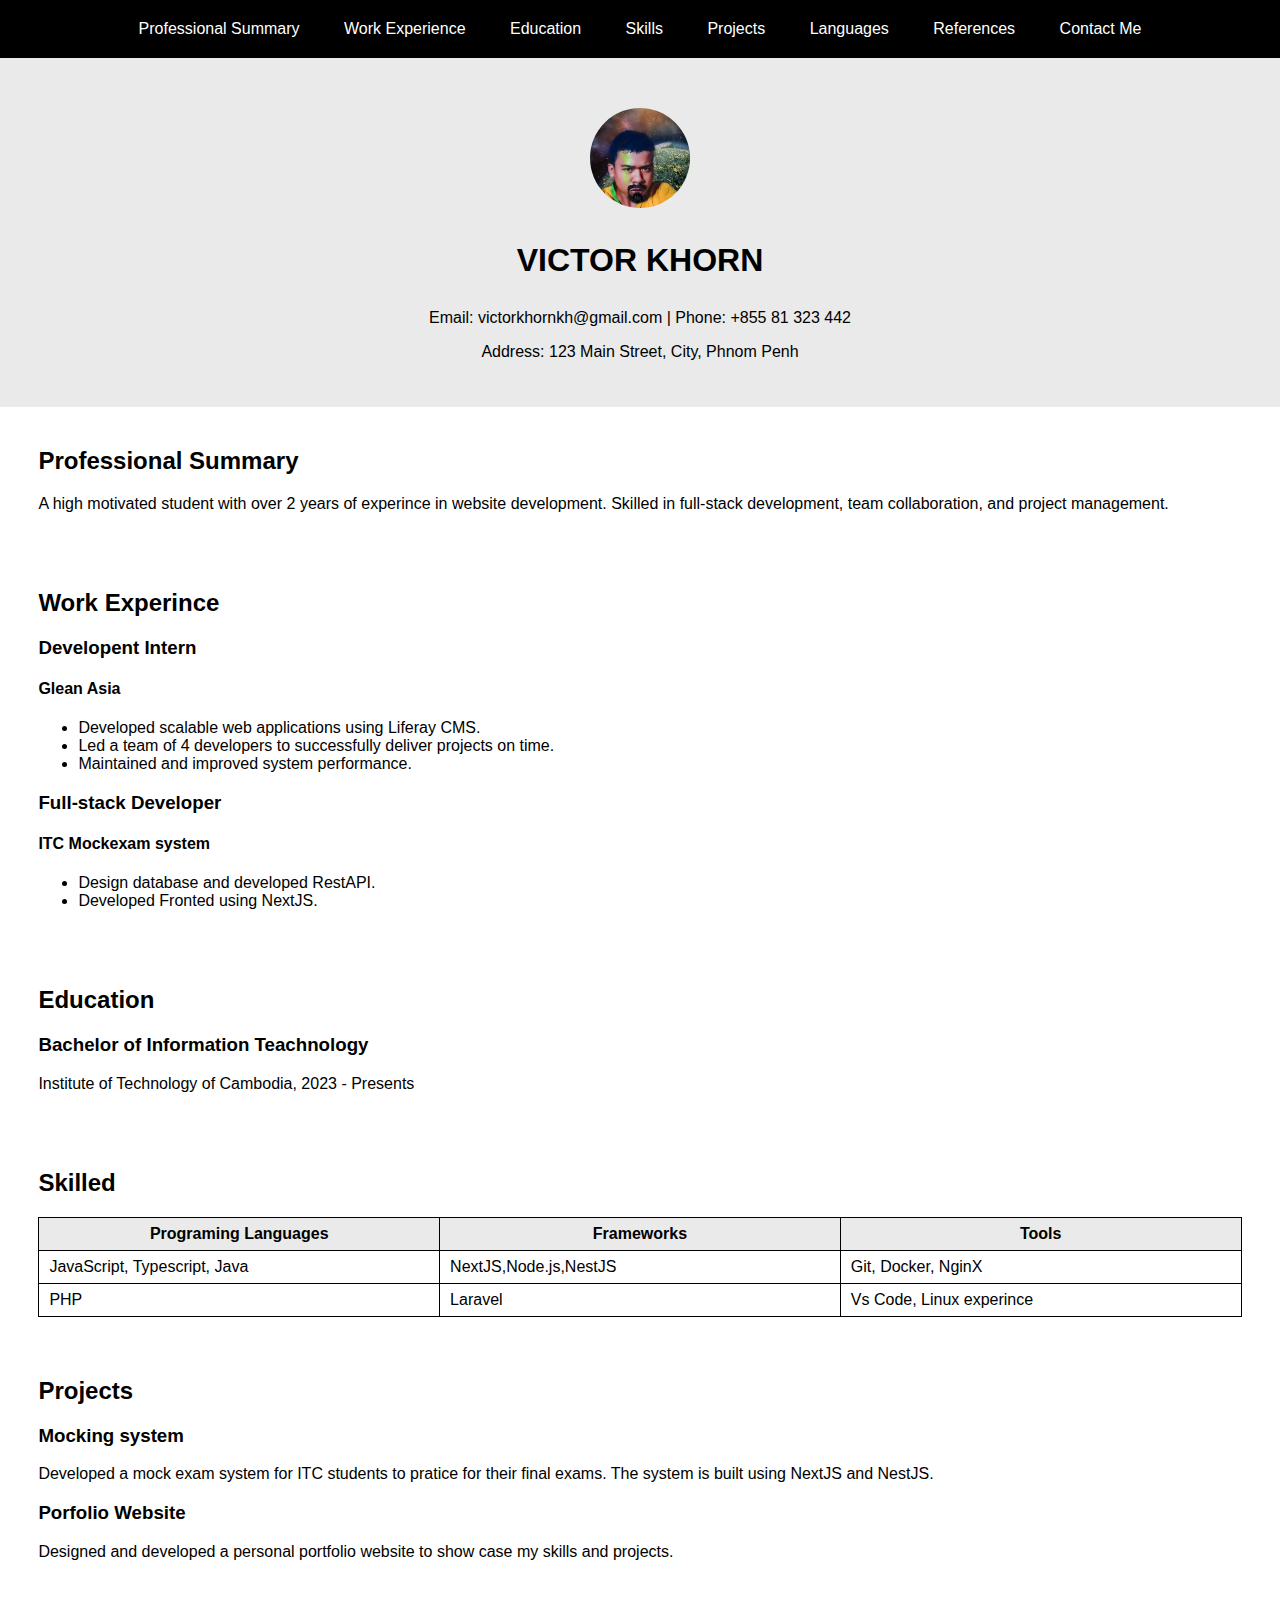
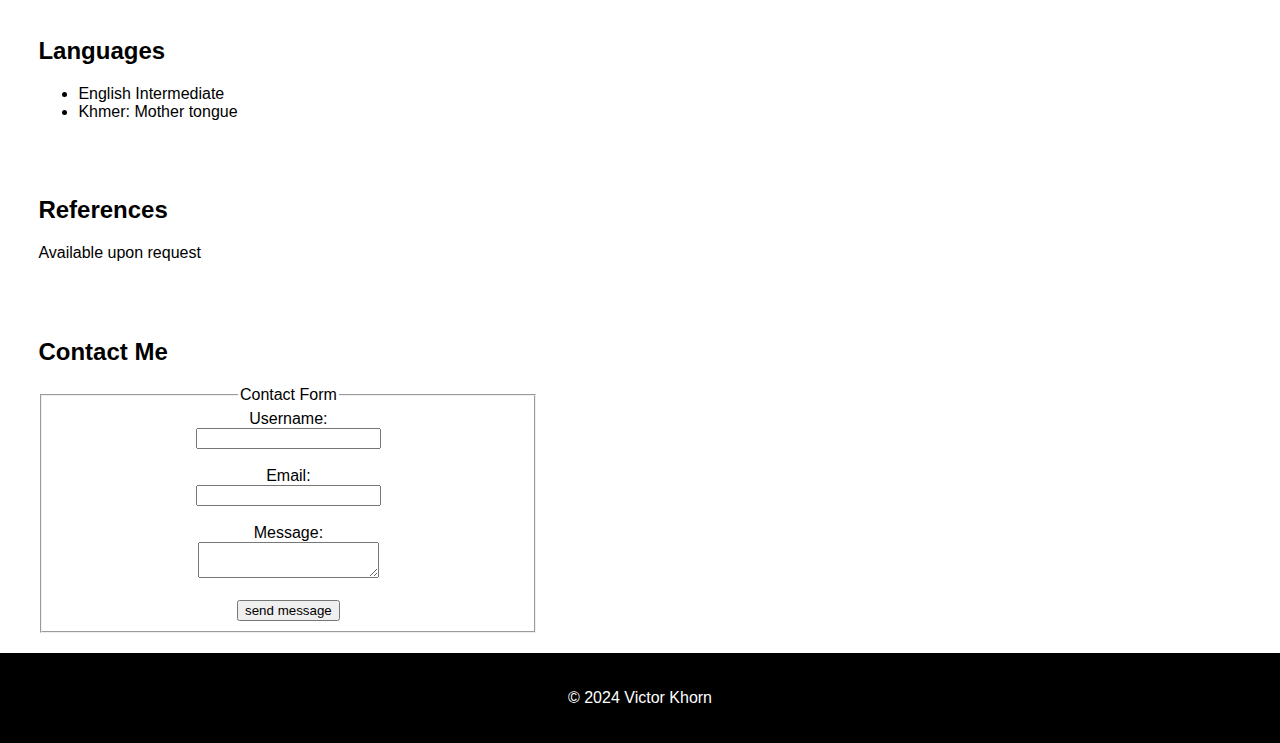
==== index.html @ f8d046f4 "update main" ====
<!DOCTYPE html>
<html lang="en">
<head>
    <meta charset="UTF-8">
    <meta name="viewport" content="width=device-width, initial-scale=1.0">
    <title>Simple CV</title>
    <link rel="stylesheet" href="Style.css">
</head>
<body>
    <!--Nativigation bar-->
    <nav>
        <div><a href="#Professional_Summary">Professional Summary</a></div>
        <div><a href="#Work_Experience">Work Experience</a></div>
        <div><a href="#Education">Education</a></div>
        <div><a href="#skills">Skills</a></div>
        <div><a href="#project">Projects</a></div>
        <div><a href="#Languages">Languages</a></div>
        <div><a href="#reference">References</a></div>
        <div><a href="#form">Contact Me</a></div>
    </nav>

    <!--Header-->
    <div class="Header">
        <div class="profile">
            <img src="Picture/IMG_20210606_193206.jpg" alt="profile" title="profile">
        </div>
        <div class="Information">
            <h1>VICTOR KHORN</h1>
            <P>Email: victorkhornkh@gmail.com | Phone: +855 81 323 442</P>
            <p>Address: 123 Main Street, City, Phnom Penh</p>
        </div>
        
        
    </div>

    <div class = "container">

        <!--Professional Summary-->
        <div id = "Professional_Summary">
            <h2>Professional Summary</h2>
            <p>A high motivated student with over 2 years of experince in website development. Skilled in full-stack development, team collaboration, and project management.</p>
        </div>
        
        <!--Work Experince-->
        <div id = "Work_Experience">
            <h2 >Work Experince</h2>
                <h3>Developent Intern</h3>
                    <h4>Glean Asia</h4>
                    <ul>
                        <li>Developed scalable web applications using Liferay CMS.</li>
                        <li>Led a team of 4 developers to successfully deliver projects on time.</li>
                        <li>Maintained and improved system performance.</li>
                    </ul>
                    <h3>Full-stack Developer</h3>
                    <h4>ITC Mockexam system</h4>
                    <ul>
                        <li>Design database and developed RestAPI.</li>
                        <li>Developed Fronted using NextJS.</li>
                    </ul>
        </div>
        

        <!--Education-->
        <div id="Education">
            <h2>Education</h2>
            <h3>Bachelor of Information Teachnology</h3>
            <p>Institute of Technology of Cambodia, 2023 - Presents</p>
        </div>
        

        <!--Skills-->
        <div>
            <h2 id="skills">Skilled</h2>
            <table style="width: 100%;">
                <thead>
                    <tr>
                        <th>Programing Languages</th>
                        <th>Frameworks</th>
                        <th>Tools</th>
                    </tr>
                </thead>
                <tbody>
                    <tr>
                        <td>JavaScript, Typescript, Java</td>
                        <td>NextJS,Node.js,NestJS</td>
                        <td>Git, Docker, NginX</td>
                    </tr>
                </tbody>
                <tfoot>
                    <tr>
                        <td>PHP</td>
                        <td>Laravel</td>
                        <td>Vs Code, Linux experince</td>
                    </tr>
                </tfoot>
            </table>
        </div>
        

        <!--Projects-->
        <div id="project">
            <h2>Projects</h2>
            <h3>Mocking system</h3>
            <p>Developed a mock exam system for ITC students to pratice for their final exams. The system is built using NextJS and NestJS.</p>
            <h3>Porfolio Website</h3>
            <p>Designed and developed a personal portfolio website to show case my skills and projects.</p>
        </div>

        <!--Languages-->
        <div id="Languages">
            <h2 >Languages</h2>
            <ul>
                <li>English Intermediate</li>
                <li>Khmer: Mother tongue</li>
            </ul>
        </div>
        

        <!--References-->
        <div id="reference">
            <h2>References</h2>
            <p>Available upon request</p>
        </div>
        

        <!--Form-->
        <div id="form">
            <h2>Contact Me</h2>
            <Form action="submit" method="post">
                <fieldset>
                    <legend>
                        Contact Form
                    </legend>
                    <label for="username" title="Please enter your user name...">Username:</label><br>
                    <input type="text" id="username" name="username"><br><br>
                    <label for="Email">Email:</label><br>
                    <input type="email" id="email" name="email"><br><br>
                    <label for="message">Message:</label><br>
                    <textarea id="message" name="message"></textarea><br><br>
                    <button type="submit">send message</button>
                </fieldset>
            </Form>
        </div>
        
        
    </div>
    
    
</body>

<footer>
    <p>&copy; 2024 Victor Khorn</p>
</footer>
</html>
---- Style.css ----
body{
    margin: 0px;
    padding: 0px;
    font-family: Arial, sans-serif;
}
nav{
    width: 100%;
    height: 100%;
    background-color: black;
    text-align: center;
}

nav:hover div{
    padding: 20px 20px 20px 20px;
    transition: 500ms;
    
}

nav div{
    display: inline-block;
    width: auto;
    height: 100%;
    text-align: center;
    padding: 15px 20px 15px 20px;
    background-color: rgb(0, 0, 0);
}

nav div:hover {
    padding: 20px 25px 20px 25px;
    transition: 500ms;
    background-color: rgb(35, 35, 35);
}

nav div:active {
    padding: 20px 25px 20px 25px;
    transition: 500ms;
    background-color: rgb(65, 65, 65);
}

nav div a {
    color: white;
    font-family: Arial, sans-serif;
    text-decoration: none;
    font-size: 16px;
    
}

.Header{
    text-align: center;
    background-color: rgb(234, 234, 234);
    width: 100%;
    height: 100%;
    padding: 50px 0px 30px 0px;
}

.Header .Information{
    width: 100%;
}

.Header .profile img{
    width: 100px;
    height: 100px;
    border-radius: 100px;
    object-fit: cover;
}

.Header .profile img:hover{
    transition: 200ms;
    width: 105px;
    height: 105px;
    border-radius: 100px;
    object-fit: cover;
}

.Header .profile{
    margin: 0px 0px 30px 0px;
}

.Header div{
    height: 100%;
    text-align: center;
}

.Header div h1{
    margin: 0px 0px 30px 0px;
}

.container div:hover h2{
    background-color: rgb(255, 255, 255);
    color: rgb(255, 0, 0);
    transition: 200ms;
}

.container div{
    width: 94%;
    height: 100%;
    margin-left: 3%;
    margin-right: 3%;
    padding: 20px 0px 20px 0px;
}
th{
    background-color: rgb(234, 234, 234);
}

tr,td{
    padding-left: 10px;
}

table,th,tr,td{
    width: 200px;
    height: 30px;
    border: 1px solid black;
    border-collapse: collapse;
}





footer{
    width: 100%;
    height: 100%;
    background-color: black;
    text-align: center;
    padding: 20px 0px 20px 0px;
    color: white;
}

form{
    width: 500px;
    height: 100%;
    text-align: center;
    padding: 0px 0px 0px 0px;
}
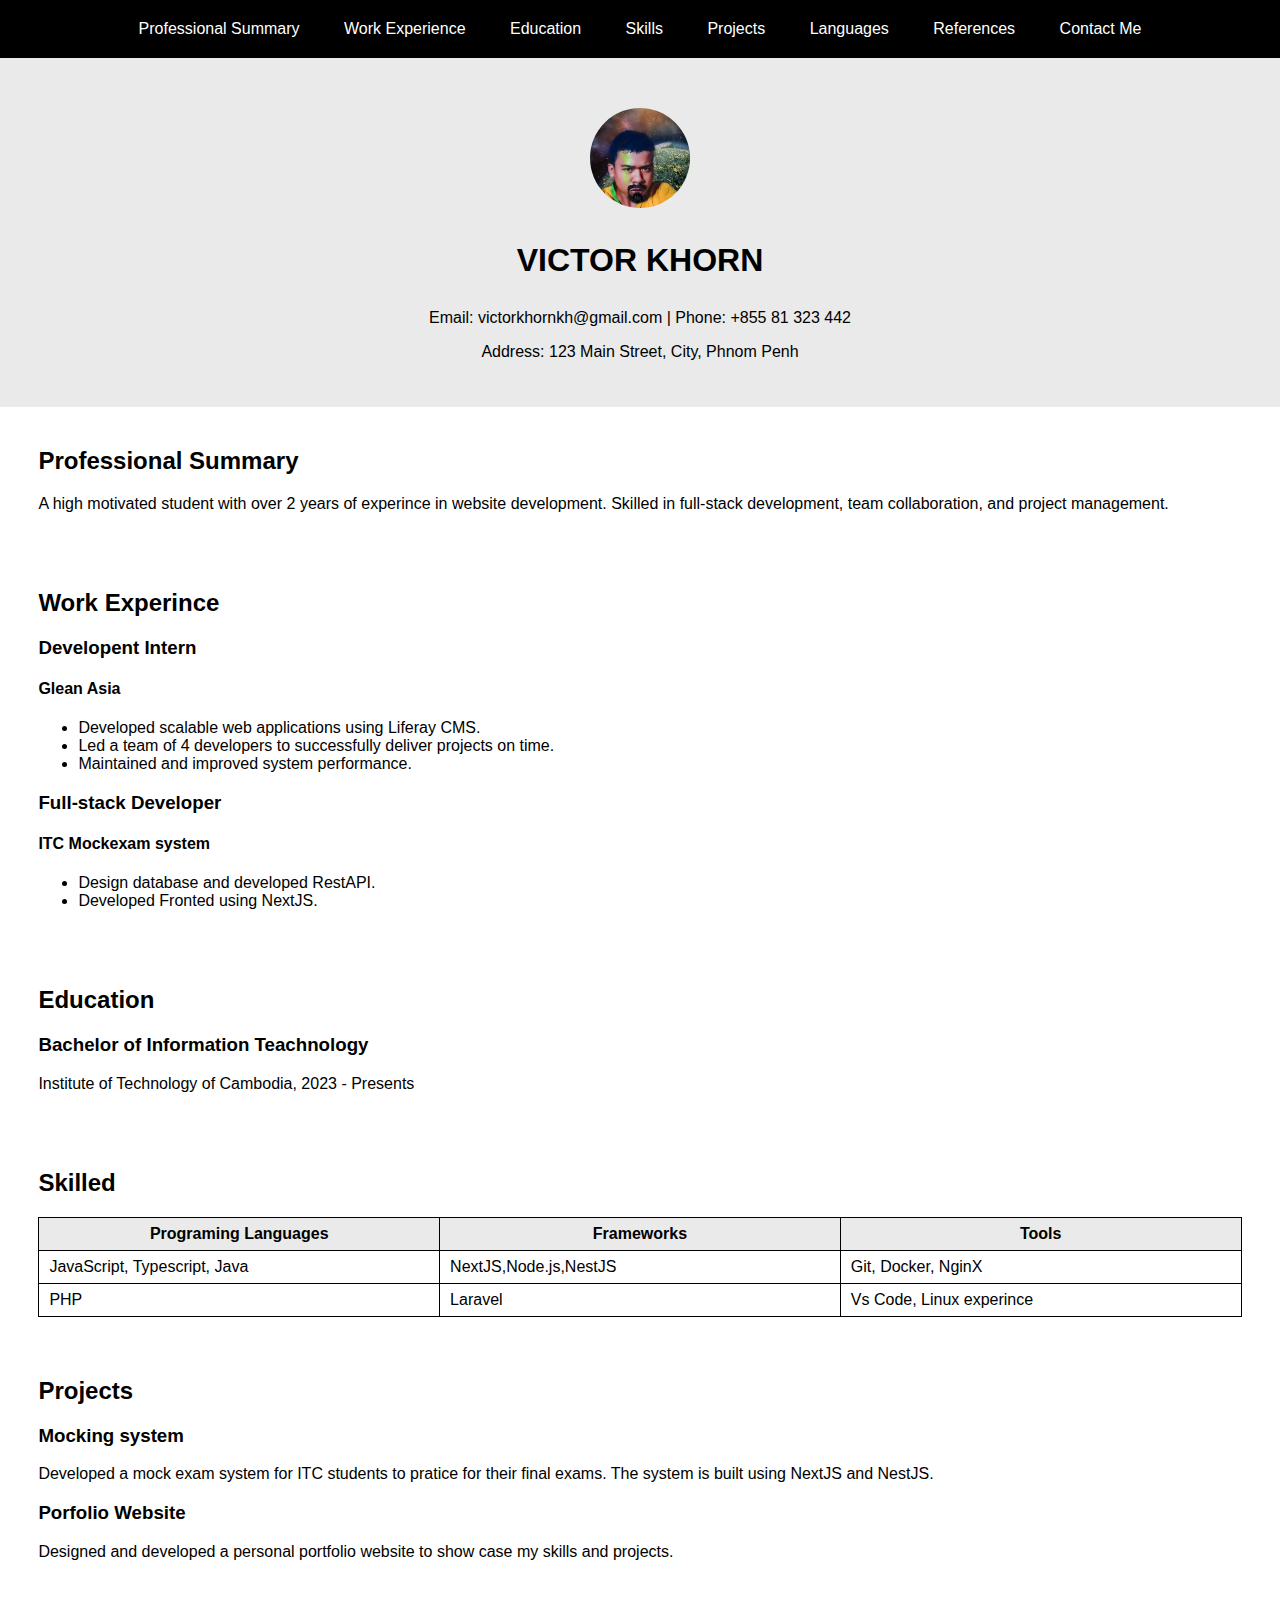
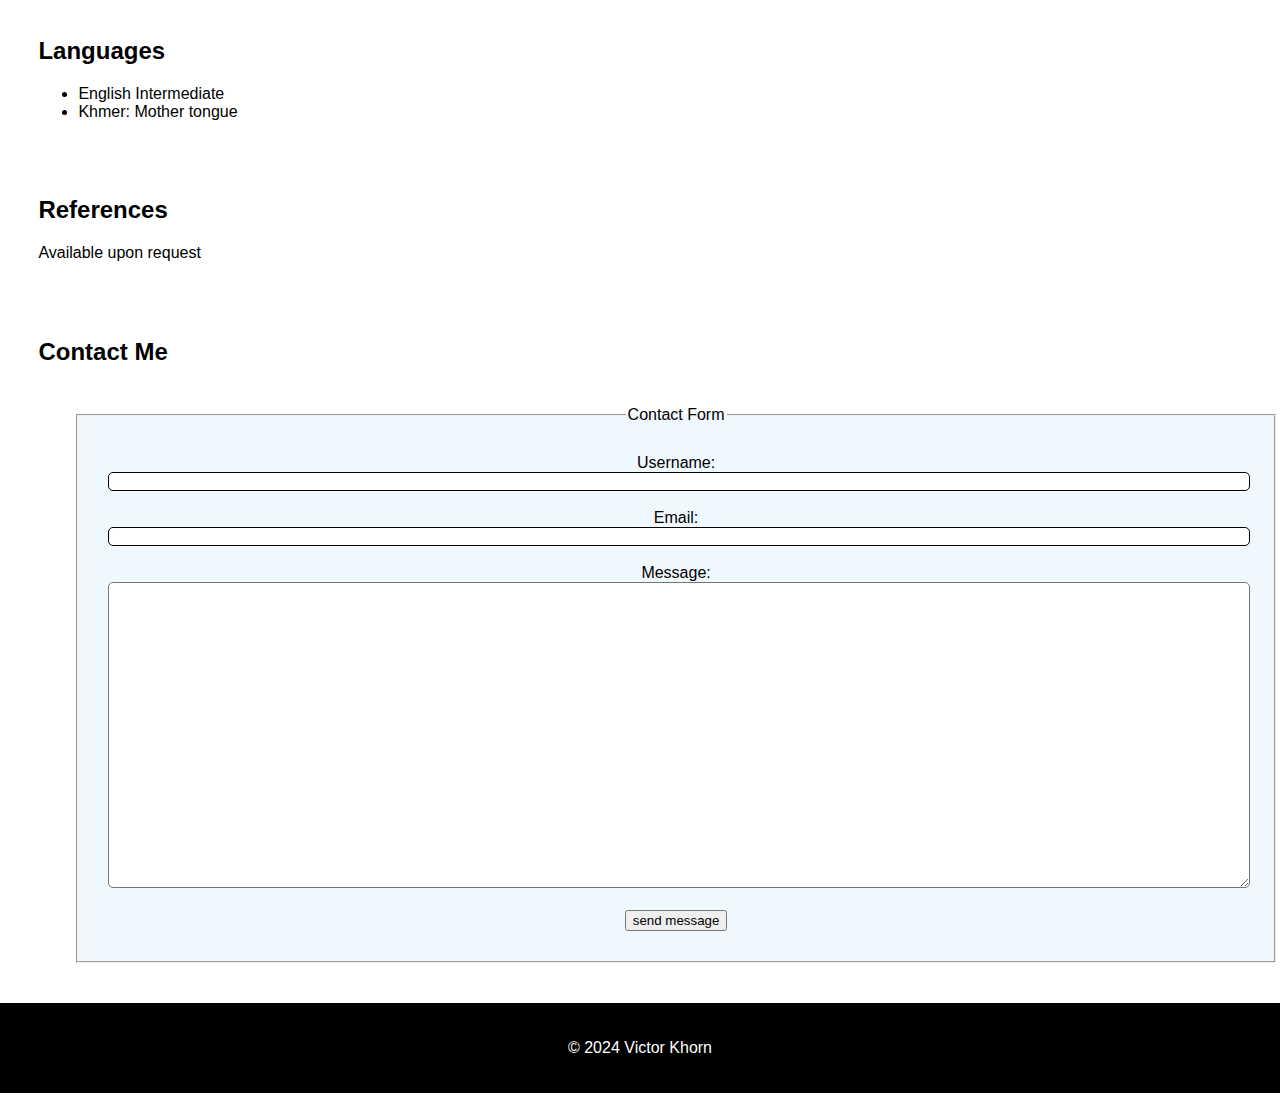
==== commit 391e47e7: "Add assignment 5" ====
--- a/index.html
+++ b/index.html
@@ -126,26 +126,24 @@
         <!--Form-->
         <div id="form">
             <h2>Contact Me</h2>
-            <Form action="submit" method="post">
-                <fieldset>
-                    <legend>
-                        Contact Form
-                    </legend>
-                    <label for="username" title="Please enter your user name...">Username:</label><br>
-                    <input type="text" id="username" name="username"><br><br>
-                    <label for="Email">Email:</label><br>
-                    <input type="email" id="email" name="email"><br><br>
-                    <label for="message">Message:</label><br>
-                    <textarea id="message" name="message"></textarea><br><br>
-                    <button type="submit">send message</button>
-                </fieldset>
-            </Form>
+            <div>
+                <Form action="submit" method="post">
+                    <fieldset>
+                        <legend>
+                            Contact Form
+                        </legend>
+                        <label for="username" title="Please enter your user name...">Username:</label><br>
+                        <input type="text" id="username" name="username"><br><br>
+                        <label for="Email">Email:</label><br>
+                        <input type="email" id="email" name="email"><br><br>
+                        <label for="message">Message:</label><br>
+                        <textarea id="message" name="message"></textarea><br><br>
+                        <button type="submit">send message</button>
+                    </fieldset>
+                </Form>
+            </div>            
         </div>
-        
-        
     </div>
-    
-    
 </body>
 
 <footer>
--- a/Style.css
+++ b/Style.css
@@ -126,9 +126,32 @@
     color: white;
 }
 
+#form div{
+    width: 100%;
+    height: auto;
+    text-align: center;
+}
+
 form{
-    width: 500px;
+    width: 100%;
     height: 100%;
     text-align: center;
-    padding: 0px 0px 0px 0px;
+    
 }
+
+form fieldset{
+    padding: 30px;
+    background-color: aliceblue;
+}
+
+form fieldset input{
+    width: 100%;
+    border-radius: 5px;
+    border: 1px solid;
+}
+
+form fieldset textarea{
+    width: 100%;
+    height: 300px;
+    border-radius: 5px;
+}
